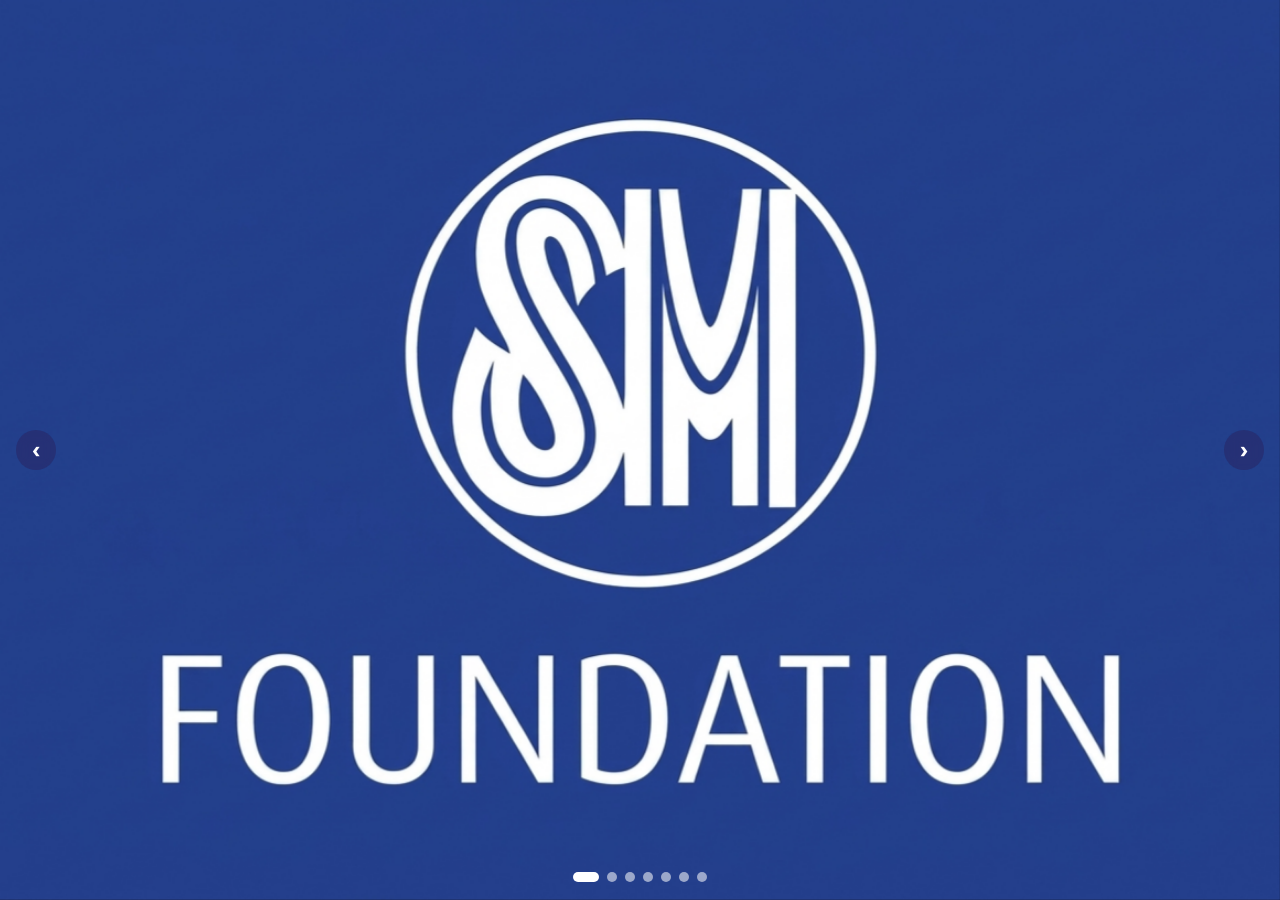
==== index.html @ 0c84c12e "updated index" ====
<!DOCTYPE html>
<html lang="en">
<head>
    <meta charset="UTF-8">
    <meta name="viewport" content="width=device-width, initial-scale=1.0, viewport-fit=cover">

    <title>Avenza – Welcome</title>

    <!-- Google Fonts -->
    <link
        href="https://fonts.googleapis.com/css2?family=Montserrat:wght@500;600;700;800&display=swap"
        rel="stylesheet"
    >

    <!-- CSS -->
    <link rel="stylesheet" href="style.css">
</head>

<body>

    <!-- Welcome / Splash Screen -->
    <section id="splash" class="splash on" aria-label="Avenza Welcome">

        <!-- FIRST SCREEN: full-screen slideshow -->
        <div class="screen">

            <!-- SLIDESHOW (dots are created automatically by script.js) -->
            <div class="stage">
                <div class="slider" id="slider" aria-roledescription="carousel" aria-label="Avenza pictures">

                    <figure class="slide active">
                        <img src="smlogo.jpg" alt="Picture 1">
                    </figure>
                    <figure class="slide">
                        <img src="smf1.png" alt="Picture 2">
                    </figure>
                    <figure class="slide">
                        <img src="smf2.png" alt="Picture 3">
                    </figure>
                    <figure class="slide">
                        <img src="smf3.png" alt="Picture 4">
                    </figure>
                    <figure class="slide">
                        <img src="smf4.png" alt="Picture 5">
                    </figure>
                    <figure class="slide">
                        <img src="smf5.png" alt="Picture 6">
                    </figure>
                    <figure class="slide">
                        <img src="smf6.png" alt="Picture 7">
                    </figure>

                    <button type="button" class="arrow prev" aria-label="Previous picture">&#8249;</button>
                    <button type="button" class="arrow next" aria-label="Next picture">&#8250;</button>

                    <div class="dots"></div>
                </div>
            </div>
        </div>

        <!-- BELOW: logo, tagline, buttons -->
        <div class="bottom">
            <img class="logo" src="logo.png" alt="Avenza Logo">
            <p class="tag">Your Future, Our Support</p>

            <div class="actions">
                <button type="button" data-go="signup">Get started</button>
                <button type="button" class="alt" data-go="login">Log in</button>
            </div>
        </div>
    </section>

    <!-- Notification / Toast -->
    <div class="ok" id="toast" role="status" aria-live="polite"></div>

    <!-- JavaScript -->
    <script src="script.js"></script>

</body>
</html>
---- style.css ----
/* ==========================================================
   AVENZA — Modern Shared Styles
   Original background colors preserved
   ========================================================== */
 
/* ---------- Theme Variables ---------- */
:root {
  --ink: #2a1f5c;
  --brand: #5e3fc4;
  --brand2: #7c5ce6;
  --field: #b9c9f5;
  --muted: #5b5585;
  --btn: #5ecbf7;
 
  /* Original background — unchanged */
  --glow:
    radial-gradient(
      ellipse 60% 55% at 50% 38%,
      #f1f8ff 0%,
      #dcebfd 45%,
      transparent 100%
    ),
    radial-gradient(circle at 100% 0%, #b9a6fc 0%, transparent 42%),
    radial-gradient(circle at 100% 100%, #a67ffb 0%, transparent 40%),
    radial-gradient(circle at 0% 0%, #84b0fd 0%, transparent 45%),
    radial-gradient(
      ellipse 50% 40% at 62% 100%,
      #7ea6fb 0%,
      transparent 100%
    ),
    #b7cffb;
 
  --radius: 24px;
  --radius-sm: 14px;
 
  --shadow:
    0 20px 60px rgba(42, 31, 92, 0.12),
    0 4px 14px rgba(42, 31, 92, 0.06);
 
  --transition: 220ms ease;
 
  /* Welcome page logo width (tagline aligns to it) */
  --logo-w: min(300px, 70vw);
 
  color-scheme: light;
  box-sizing: border-box;
  padding-top: env(safe-area-inset-top, 0px);
  padding-bottom: env(safe-area-inset-bottom, 0px);
}
 
/* ---------- Reset ---------- */
*,
*::before,
*::after {
  box-sizing: border-box;
}
 
html,
body {
  min-height: 100%;
  margin: 0;
}
 
html {
  scroll-behavior: smooth;
}
 
body {
  min-height: 100vh;
  min-height: 100dvh;
  font-family: "Montserrat", system-ui, sans-serif;
  color: var(--ink);
  background: var(--glow);
  background-attachment: fixed;
 
  display: grid;
  place-items: center;
 
  -webkit-font-smoothing: antialiased;
  -moz-osx-font-smoothing: grayscale;
}
 
button,
input {
  font: inherit;
}
 
button,
a,
input {
  -webkit-tap-highlight-color: transparent;
}
 
a {
  color: var(--brand);
  font-weight: 700;
  text-decoration: none;
  transition: color var(--transition);
}
 
a:hover {
  color: var(--brand2);
  text-decoration: underline;
}
 
::selection {
  background: rgba(124, 92, 230, 0.22);
  color: var(--ink);
}
 
/* ---------- Logo ---------- */
.logo {
  display: block;
  height: auto;
  max-width: 100%;
  object-fit: contain;
  mix-blend-mode: multiply;
  user-select: none;
}
 
/* ---------- Page Card ---------- */
section {
  display: none;
  width: min(960px, 94vw);
  min-height: min(560px, 88vh);
  min-height: min(560px, 88dvh);
 
  border: 1px solid rgba(255, 255, 255, 0.55);
  border-radius: var(--radius);
  overflow: hidden;
  position: relative;
}
 
section.on {
  display: grid;
  animation: pageEnter 450ms ease both;
}
 
@keyframes pageEnter {
  from {
    opacity: 0;
    transform: translateY(12px);
  }
 
  to {
    opacity: 1;
    transform: translateY(0);
  }
}
 
/* ==========================================================
   WELCOME / SPLASH SCREEN
   Middle: picture slideshow  |  Bottom: logo, tagline, buttons
   ========================================================== */
.splash {
  width: 100vw;
  height: 100vh;
  height: 100dvh;
  min-height: 0;
  padding: 0;
 
  border: 0;
  border-radius: 0;
  overflow-x: hidden;
  overflow-y: auto;
 
  background: var(--glow);
  box-shadow: inset 0 0 0 3px #8b5cf6;
}
 
.splash.on {
  display: flex;
  flex-direction: column;
  align-items: center;
  justify-content: flex-start;
  text-align: left;
}
 
/* ----- First screen: slideshow fills the whole screen ----- */
.screen {
  position: relative;
  flex: 0 0 100vh;
  flex-basis: 100dvh;
  width: 100%;
  min-height: 420px;
}
 
.stage {
  position: absolute;
  inset: 0;
}
 
.slider {
  position: absolute;
  inset: 0;
  overflow: hidden;
  background: #000;
}
 
.slide {
  position: absolute;
  inset: 0;
  margin: 0;
  transform: translateX(100%);
  transition: transform 900ms ease;
  will-change: transform;
}
 
/* script.js sets each slide's position; .active is the no-JS fallback */
.slide.active {
  transform: translateX(0);
}
 
.slide img {
  display: block;
  width: 100%;
  height: 100%;
  object-fit: cover;
}
 
/* arrows */
.splash .slider .arrow {
  position: absolute;
  top: 50%;
  z-index: 2;
  width: 40px;
  min-height: 0;
  height: 40px;
  padding: 0;
  margin-top: -20px;
 
  border: none;
  border-radius: 50%;
  color: #fff;
  background: rgba(42, 31, 92, 0.45);
  backdrop-filter: blur(6px);
  box-shadow: none;
  font-size: 1.5rem;
  line-height: 1;
}
 
.splash .slider .arrow:hover {
  background: rgba(42, 31, 92, 0.7);
  transform: none;
}
 
.splash .slider .prev { left: 16px; }
.splash .slider .next { right: 16px; }
 
/* dots */
.dots {
  position: absolute;
  left: 0;
  right: 0;
  bottom: 18px;
  z-index: 2;
  display: flex;
  justify-content: center;
  gap: 8px;
}
 
.splash .dots button {
  width: 10px;
  min-height: 0;
  height: 10px;
  padding: 0;
 
  border: none;
  border-radius: 50%;
  background: rgba(255, 255, 255, 0.55);
  box-shadow: none;
  transition: width var(--transition), background var(--transition);
}
 
.splash .dots button:hover {
  transform: none;
  background: #fff;
}
 
.splash .dots button.on {
  width: 26px;
  border-radius: 999px;
  background: #fff;
}
 
/* ----- Below the slideshow: logo, tagline, buttons ----- */
.bottom {
  width: 100%;
  display: flex;
  flex-direction: column;
  align-items: center;
  gap: 12px;
  padding: 14px 20px calc(30px + env(safe-area-inset-bottom, 0px));
}
 
.splash .logo {
  width: 70%;
  height: auto;
  animation: logoEnter 700ms ease both;
}
 
@keyframes logoEnter {
  from {
    opacity: 0;
    transform: translateY(10px) scale(0.98);
  }
 
  to {
    opacity: 1;
    transform: translateY(0) scale(1);
  }
}
 
.tag {
  width: 100%;
  margin: -4px 0 0;
  padding: 0;
 
  color: #14122b;
  font-size: clamp(0.8rem, 2vw, 1.05rem);
  font-weight: 500;
  letter-spacing: 0.01em;
  line-height: 1.6;
  text-align: center;
}
 
.actions {
  display: grid;
  gap: 12px;
  width: min(220px, 75vw);
  margin-top: 0;
}
 
.splash .actions button,
.splash .actions button.alt {
  padding: 14px 20px;
  color: #0d0d14;
  background: var(--btn);
  box-shadow: none;
  font-weight: 700;
}
 
/* ---------- Buttons ---------- */
button,
.btn {
  display: inline-flex;
  align-items: center;
  justify-content: center;
  gap: 20px;
 
  min-height: 46px;
  padding: 15px 25px;
 
  border: 1px solid transparent;
  border-radius: 999px;
 
  color: #fff;
  background: linear-gradient(110deg, #3fb6e0, var(--brand2));
  box-shadow: 0 6px 16px rgba(94, 63, 196, 0.18);
 
  font-size: 0.92rem;
  font-weight: 700;
  line-height: 1.3;
  text-align: center;
  text-decoration: none;
 
  cursor: pointer;
  transition:
    transform var(--transition),
    box-shadow var(--transition),
    filter var(--transition);
}
 
button:hover,
.btn:hover {
  filter: brightness(1.05);
  box-shadow: 0 9px 22px rgba(94, 63, 196, 0.23);
  transform: translateY(-2px);
}
 
button:active,
.btn:active {
  transform: translateY(0) scale(0.98);
}
 
button:disabled {
  opacity: 0.55;
  cursor: not-allowed;
  transform: none;
  box-shadow: none;
}
 
button.alt {
  color: var(--brand);
  background: rgba(255, 255, 255, 0.7);
  border-color: rgba(124, 92, 230, 0.45);
  box-shadow: none;
}
 
button.alt:hover {
  background: rgba(255, 255, 255, 0.92);
  box-shadow: 0 5px 16px rgba(42, 31, 92, 0.08);
}
 
/* ---------- Google Button ---------- */
.g {
  display: flex;
  align-items: center;
  justify-content: center;
  gap: 10px;
 
  width: 100%;
  min-height: 46px;
 
  color: #3c4043;
  background: #fff;
  border: 1px solid #dadce0;
  box-shadow: 0 2px 5px rgba(42, 31, 92, 0.04);
}
 
.g:hover {
  background: #fafaff;
  border-color: #c7c4d8;
  box-shadow: 0 5px 14px rgba(42, 31, 92, 0.08);
}
 
.g svg {
  width: 18px;
  height: 18px;
  flex-shrink: 0;
}
 
/* ---------- Keyboard Focus ---------- */
button:focus-visible,
input:focus-visible,
a:focus-visible {
  outline: 3px solid var(--brand);
  outline-offset: 3px;
}
 
/* ---------- Authentication Layout ---------- */
.auth {
  grid-template-columns: 1fr 1fr;
  align-items: stretch;
 
  background: rgba(255, 255, 255, 0.18);
  box-shadow: var(--shadow);
}
 
.auth.flip .panel {
  order: 2;
}
 
/* ---------- Side Panel ---------- */
.panel {
  display: grid;
  align-content: center;
  justify-items: center;
  gap: 22px;
 
  padding: clamp(24px, 4vw, 44px);
  text-align: center;
 
  background: rgba(255, 255, 255, 0.15);
}
 
.panel .logo {
  width: min(300px, 100%);
  filter: drop-shadow(0 5px 12px rgba(42, 31, 92, 0.06));
}
 
.panel h2 {
  max-width: 420px;
  margin: 0;
 
  color: var(--brand);
  font-size: clamp(1.5rem, 3.4vw, 2.2rem);
  font-weight: 800;
  line-height: 1.2;
  letter-spacing: -0.035em;
}
 
.panel p {
  max-width: 360px;
  margin: 0;
 
  color: var(--muted);
  font-size: 0.94rem;
  line-height: 1.8;
}
 
/* ---------- Forms ---------- */
form {
  display: grid;
  align-content: center;
  gap: 17px;
 
  min-width: 0;
  padding: clamp(24px, 4vw, 44px);
}
 
form h1 {
  margin: 0 0 8px;
 
  color: var(--brand);
  font-size: clamp(1.4rem, 2.5vw, 1.8rem);
  font-weight: 800;
  line-height: 1.25;
  letter-spacing: -0.035em;
  text-align: center;
}
 
/* ---------- Avatar ---------- */
.av {
  display: grid;
  place-items: center;
 
  width: 76px;
  height: 76px;
  margin: 0 auto 5px;
 
  border: 4px solid rgba(255, 255, 255, 0.65);
  border-radius: 50%;
 
  background: linear-gradient(160deg, #4aa9e8, var(--brand2));
  box-shadow: 0 8px 20px rgba(94, 63, 196, 0.18);
}
 
.av svg {
  width: 40px;
  height: 40px;
  fill: #fff;
}
 
/* ---------- Field Groups ---------- */
.f {
  display: grid;
  gap: 7px;
  min-width: 0;
}
 
.f label {
  padding-left: 5px;
 
  color: var(--ink);
  font-size: 0.82rem;
  font-weight: 700;
  line-height: 1.5;
}
 
input[type="text"],
input[type="email"],
input[type="password"] {
  display: block;
  width: 100%;
  min-width: 0;
  min-height: 48px;
 
  padding: 13px 17px;
 
  border: 1.5px solid rgba(94, 63, 196, 0.12);
  border-radius: var(--radius-sm);
 
  background: var(--field);
  color: var(--ink);
 
  font-size: 0.92rem;
  line-height: 1.4;
 
  outline: none;
  box-shadow: 0 2px 5px rgba(42, 31, 92, 0.025);
 
  transition:
    border-color var(--transition),
    box-shadow var(--transition),
    background var(--transition);
}
 
input::placeholder {
  color: var(--muted);
  opacity: 0.85;
}
 
input:hover {
  border-color: rgba(94, 63, 196, 0.3);
}
 
input:focus {
  border-color: var(--brand2);
  box-shadow: 0 0 0 4px rgba(124, 92, 230, 0.12);
}
 
input[aria-invalid="true"] {
  border-color: #d6336c;
  box-shadow: 0 0 0 3px rgba(214, 51, 108, 0.09);
}
 
/* ---------- Error Messages ---------- */
.err {
  min-height: 1em;
  margin: 0;
  padding-left: 5px;
 
  color: #d6336c;
  font-size: 0.78rem;
  line-height: 1.5;
}
 
/* ---------- Remember Me / Forgot Password ---------- */
.row {
  display: flex;
  align-items: center;
  justify-content: space-between;
  flex-wrap: wrap;
  gap: 10px;
 
  font-size: 0.82rem;
}
 
.row label {
  display: inline-flex;
  align-items: center;
  gap: 7px;
 
  color: var(--muted);
  font-weight: 500;
  cursor: pointer;
}
 
.row input[type="checkbox"] {
  width: 16px;
  height: 16px;
  margin: 0;
  accent-color: var(--brand);
  cursor: pointer;
}
 
.row a {
  font-size: 0.82rem;
}
 
/* ---------- Account Switch ---------- */
.sw {
  margin: 0;
 
  color: var(--muted);
  font-size: 0.84rem;
  line-height: 1.7;
  text-align: center;
}
 
/* ---------- Toast Message ---------- */
.ok {
  position: fixed;
  z-index: 1000;
  left: 50%;
  bottom: calc(24px + env(safe-area-inset-bottom, 0px));
 
  max-width: calc(100vw - 32px);
  padding: 13px 22px;
 
  border: 1px solid rgba(255, 255, 255, 0.2);
  border-radius: 999px;
 
  color: #fff;
  background: var(--brand);
  box-shadow: 0 10px 30px rgba(42, 31, 92, 0.2);
 
  font-size: 0.88rem;
  font-weight: 600;
  line-height: 1.5;
  text-align: center;
 
  opacity: 0;
  visibility: hidden;
  pointer-events: none;
 
  transform: translate(-50%, 16px);
 
  transition:
    opacity var(--transition),
    transform var(--transition),
    visibility var(--transition);
}
 
.ok.show {
  opacity: 1;
  visibility: visible;
  transform: translate(-50%, 0);
}
 
/* ---------- Tablet and Mobile ---------- */
@media (max-width: 720px) {
  body {
    display: block;
  }
 
  section {
    width: 100%;
    min-height: 100vh;
    min-height: 100dvh;
    border-radius: 0;
  }
 
  .auth {
    grid-template-columns: 1fr;
    align-content: center;
    gap: 0;
  }
 
  .auth.flip .panel {
    order: 0;
  }
 
  .panel {
    gap: 12px;
    padding: 28px 24px 12px;
    background: transparent;
  }
 
  .panel .logo {
    width: 145px;
  }
 
  .panel h2 {
    font-size: 1.4rem;
  }
 
  .panel p {
    font-size: 0.86rem;
  }
 
  form {
    gap: 15px;
    padding: 24px clamp(22px, 7vw, 38px) 34px;
  }
 
  form h1 {
    font-size: 1.5rem;
  }
 
  .av {
    width: 66px;
    height: 66px;
  }
}
 
/* ---------- Small Mobile ---------- */
@media (max-width: 380px) {
  .panel {
    padding-top: 22px;
  }
 
  .panel .logo {
    width: 120px;
  }
 
  form {
    padding-inline: 20px;
  }
 
  .row {
    font-size: 0.78rem;
  }
 
  button,
  .btn {
    padding: 12px 17px;
  }
}
 
/* ---------- Reduced Motion ---------- */
@media (prefers-reduced-motion: reduce) {
  *,
  *::before,
  *::after {
    scroll-behavior: auto !important;
    animation-duration: 0.01ms !important;
    animation-iteration-count: 1 !important;
    transition-duration: 0.01ms !important;
  }
}
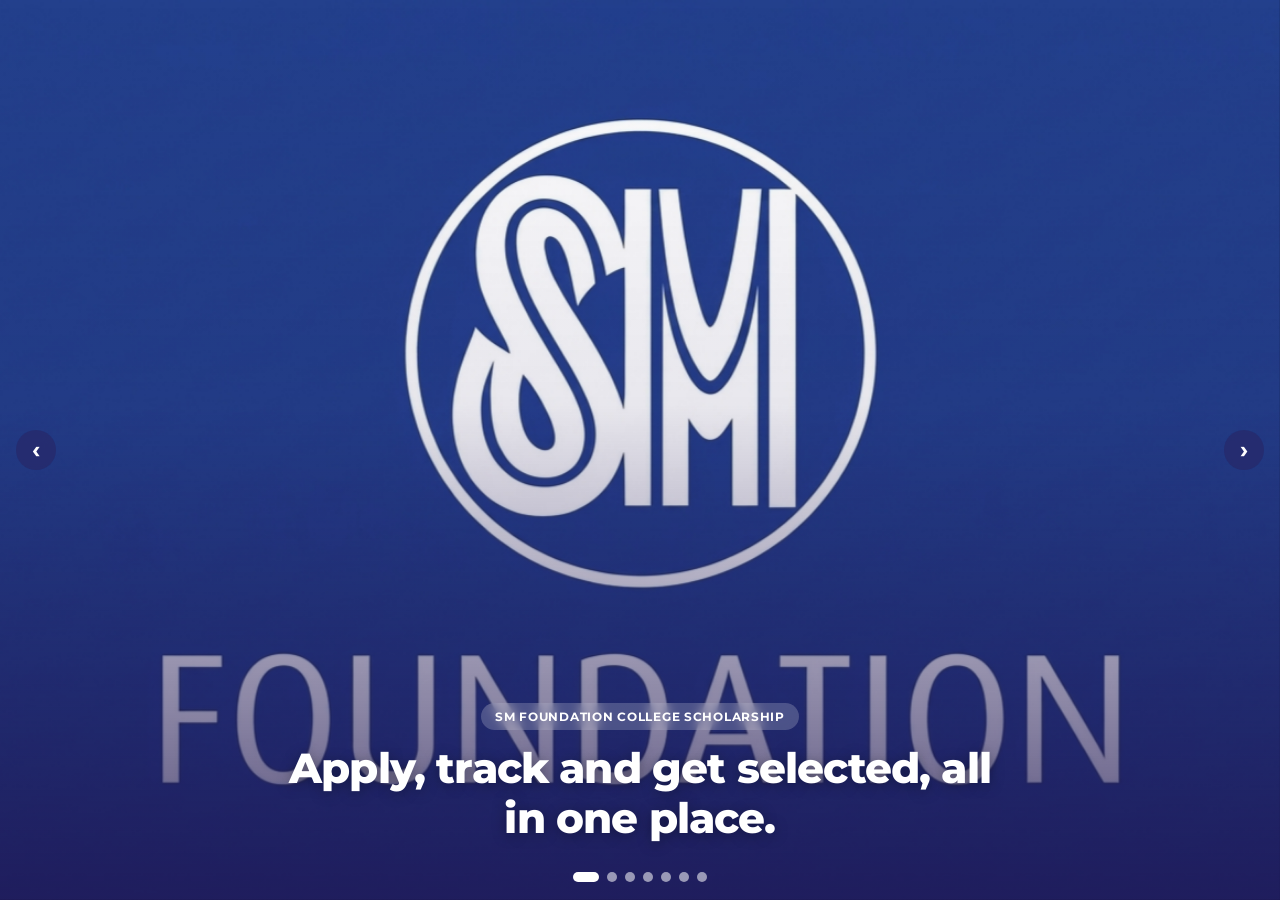
==== commit f47210a4: "Update project" ====
--- a/index.html
+++ b/index.html
@@ -50,6 +50,7 @@
                         <img src="smf6.png" alt="Picture 7">
                     </figure>
 
+                    <div class="hero"><span>SM Foundation College Scholarship</span><h1>Apply, track and get selected, all in one place.</h1></div>
                     <button type="button" class="arrow prev" aria-label="Previous picture">&#8249;</button>
                     <button type="button" class="arrow next" aria-label="Next picture">&#8250;</button>
 
--- a/style.css
+++ b/style.css
@@ -780,4 +780,12 @@
     transition-duration: 0.01ms !important;
   }
 }
- + 
+/* ---------- Welcome hero polish ---------- */
+.slider::after{content:"";position:absolute;inset:0;z-index:1;pointer-events:none;background:linear-gradient(to top,rgba(30,20,80,.78),rgba(30,20,80,.1) 55%,transparent)}
+.hero{position:absolute;left:0;right:0;bottom:56px;z-index:2;padding:0 24px;text-align:center;color:#fff;pointer-events:none}
+.hero span{display:inline-block;padding:6px 14px;border-radius:999px;background:rgba(255,255,255,.2);backdrop-filter:blur(6px);font-size:.75rem;font-weight:700;letter-spacing:.06em;text-transform:uppercase}
+.hero h1{max-width:720px;margin:14px auto 0;font-size:clamp(1.4rem,4.5vw,2.6rem);font-weight:800;line-height:1.2;letter-spacing:-.02em;text-shadow:0 2px 14px rgba(0,0,0,.35)}
+.splash .logo{filter:drop-shadow(0 6px 16px rgba(94,63,196,.15))}
+.splash .actions button:not(.alt){background:linear-gradient(110deg,#3fb6e0,var(--brand2));color:#fff}
+.splash .actions button.alt{background:#fff;color:var(--brand)}
